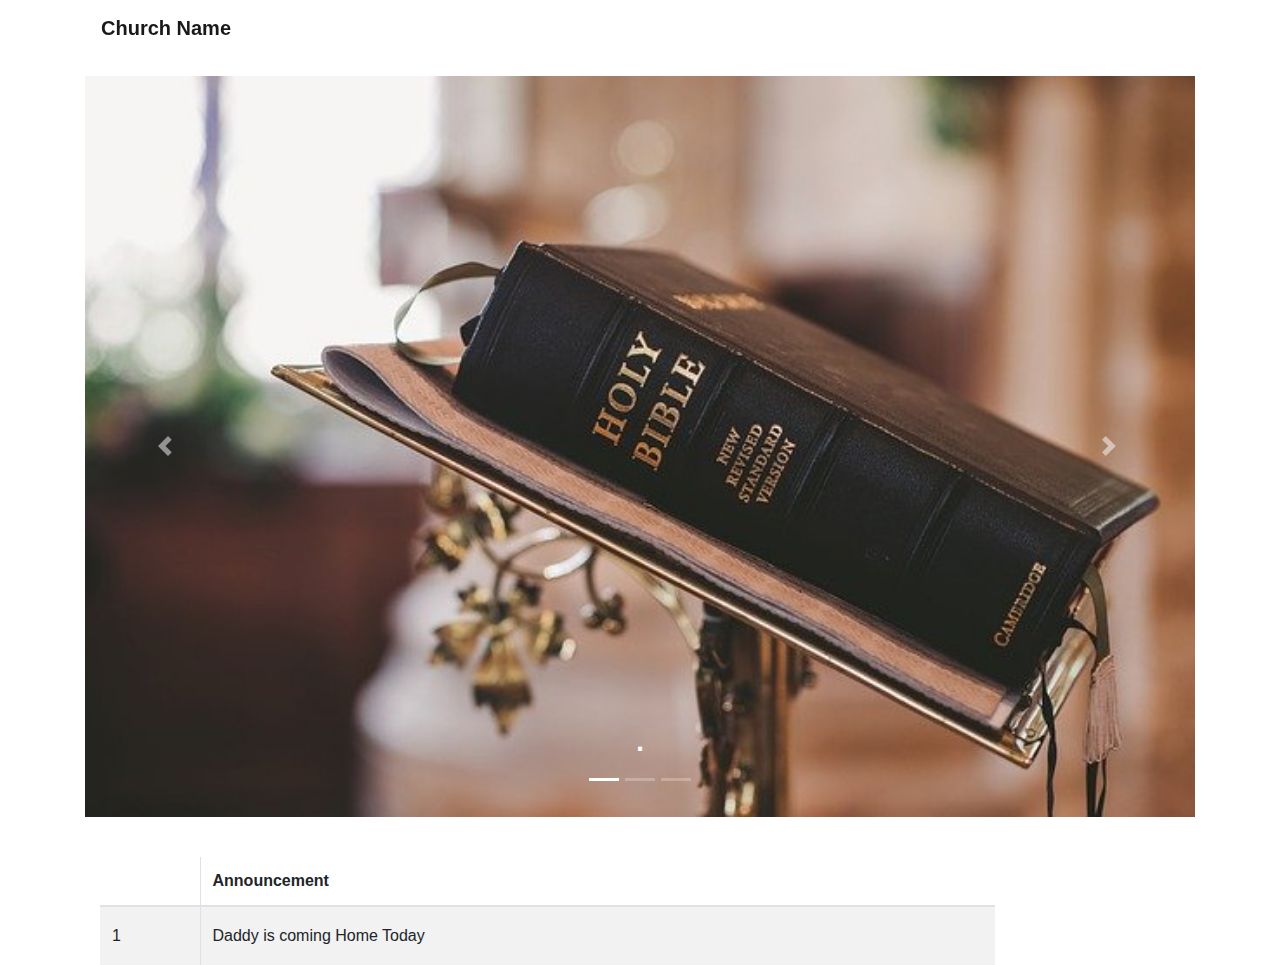
==== index.html @ 1770f2f3 "Mobile Index Design" ====
<!DOCTYPE html>
<html>

<head>
    <meta charset="utf-8">
    <meta name="viewport" content="width=device-width, initial-scale=1.0, shrink-to-fit=no">
    <title>index</title>
    <link rel="stylesheet" href="https://cdnjs.cloudflare.com/ajax/libs/twitter-bootstrap/4.4.1/css/bootstrap.min.css">
    <link rel="stylesheet" href="assets/css/styles.min.css?h=23611350b93e25dff94374a0c5bce2f2">
</head>

<body>
    <div class="container">
        <nav class="navbar navbar-light navbar-expand sticky-top">
            <div class="container-fluid"><a class="navbar-brand flex-grow-1 align-content-center" href="#"><strong>Church Name</strong></a><button data-toggle="collapse" class="navbar-toggler" data-target="#navcol-1"><span class="sr-only">Toggle navigation</span><span class="navbar-toggler-icon"></span></button>
                <div
                    class="collapse navbar-collapse" id="navcol-1">
                    <ul class="nav navbar-nav">
                        <li class="nav-item" role="presentation"></li>
                    </ul>
            </div>
    </div>
    </nav>
    </div>
    <div class="container">
        <!-- Start: Juvi - Push Empty Space 20px -->
        <div class="Push-20">
            <!-- Start: Juvi - Push Empty Space 20px -->
            <div class="Push-20"></div>
            <!-- End: Juvi - Push Empty Space 20px -->
            <h1>Heading</h1>
        </div>
        <!-- End: Juvi - Push Empty Space 20px -->
        <!-- Start: Carousel_Image_Slider --><div id="carouselExampleIndicators" class="carousel slide" data-ride="carousel">
  <ol class="carousel-indicators">
    <li data-target="#carouselExampleIndicators" data-slide-to="0" class="active"></li>
    <li data-target="#carouselExampleIndicators" data-slide-to="1"></li>
    <li data-target="#carouselExampleIndicators" data-slide-to="2"></li>
  </ol>
  <div class="carousel-inner">
    <div class="carousel-item active">
      <img class="d-block w-100" src="assets/img/bible.jpg?h=79b938cd392cb99857c13b83b481fe1d" alt="First slide" style="height: auto; width: 100%;">
        <div class="carousel-caption d-none d-md-block">
            <h1>.</h1>
            <p></p>
        </div>
    </div>
    <div class="carousel-item">
      <img class="d-block w-100" src="assets/img/cross.jpg?h=dc71dc64b8616dc39bc3a8ecc5873201" alt="Second slide" style="height: auto; width: 100%;">        
        <div class="carousel-caption d-none d-md-block">
            <h1>..</h1>
            <p></p>
        </div>
    </div>
    <div class="carousel-item">
      <img class="d-block w-100" src="assets/img/bbb.jpg?h=2eb2c78941f6ffac95a078f307b03b7f" alt="Third slide" style="height: auto; width: 100%;">        
        <div class="carousel-caption d-none d-md-block">
            <h1>...</h1>
            <p></p>
        </div>
    </div>
  </div>
  <a class="carousel-control-prev" href="#carouselExampleIndicators" role="button" data-slide="prev">
    <span class="carousel-control-prev-icon" aria-hidden="true"></span>
    <span class="sr-only">Previous</span>
  </a>
  <a class="carousel-control-next" href="#carouselExampleIndicators" role="button" data-slide="next">
    <span class="carousel-control-next-icon" aria-hidden="true"></span>
    <span class="sr-only">Next</span>
  </a>
</div>

<script src="https://code.jquery.com/jquery-3.2.1.slim.min.js" integrity="sha384-KJ3o2DKtIkvYIK3UENzmM7KCkRr/rE9/Qpg6aAZGJwFDMVNA/GpGFF93hXpG5KkN" crossorigin="anonymous"></script>
  <script src="https://cdnjs.cloudflare.com/ajax/libs/popper.js/1.11.0/umd/popper.min.js" integrity="sha384-b/U6ypiBEHpOf/4+1nzFpr53nxSS+GLCkfwBdFNTxtclqqenISfwAzpKaMNFNmj4" crossorigin="anonymous"></script>
  <script src="https://maxcdn.bootstrapcdn.com/bootstrap/4.0.0-beta/js/bootstrap.min.js" integrity="sha384-h0AbiXch4ZDo7tp9hKZ4TsHbi047NrKGLO3SEJAg45jXxnGIfYzk4Si90RDIqNm1" crossorigin="anonymous"></script>
        <!-- End: Carousel_Image_Slider -->
        <!-- Start: Juvi - Push Empty Space 20px -->
        <div class="Push-20"></div>
        <!-- End: Juvi - Push Empty Space 20px -->
        <!-- Start: Juvi - Push Empty Space 20px -->
        <div class="Push-20"></div>
        <!-- End: Juvi - Push Empty Space 20px -->
        <!-- Start: MUSA_panel-table --><link href="https://cdnjs.cloudflare.com/ajax/libs/font-awesome/4.4.0/css/font-awesome.min.css" rel='stylesheet' type='text/css'>

<div class="container">
    <div class="row">        
    
        <div class="col-md-10 col-md-offset-1">

            <div class="panel panel-default panel-table">
              <div class="panel-heading">
                <div class="row">
                  
                </div>
              </div>
              <div class="panel-body">
                <table class="table table-striped table-bordered table-list">
                  <thead>
                    <tr>
                   
                        <th class="hidden-xs"></th>
                        <th>Announcement</th>
                
                    </tr> 
                  </thead>
                  <tbody>
                          <tr>
                           
                            <td class="hidden-xs">1</td>
                            <td>Daddy is coming Home Today </td>
                         
                          </tr>
                        </tbody>
                </table>
            
              </div>
                    
                  </div>
                </div>
              </div>
 


        <!-- End: MUSA_panel-table -->
    </div>
    <script src="https://cdnjs.cloudflare.com/ajax/libs/jquery/3.4.1/jquery.min.js"></script>
    <script src="https://cdnjs.cloudflare.com/ajax/libs/twitter-bootstrap/4.4.1/js/bootstrap.bundle.min.js"></script>
</body>

</html>
---- assets/css/styles.min.css ----
.carousel-indicators li::after,.carousel-indicators li::before{position:absolute;height:10px;content:"";width:100%;display:inline-block;left:0}.carousel-item-next,.carousel-item-prev{position:absolute;top:0}.carousel-item-next.carousel-item-left,.carousel-item-prev.carousel-item-right{transform:translateX(0)}.active.carousel-item-right,.carousel-item-next{transform:translateX(100%)}.active.carousel-item-left,.carousel-item-prev{transform:translateX(-100%)}.carousel-indicators li::before{top:-10px}.carousel-indicators li::after{bottom:-10px}.carousel{position:relative}.carousel-inner{position:relative;width:100%;overflow:hidden}.carousel-item{position:relative;display:none;align-items:center;width:100%;transition:transform .6s ease;backface-visibility:hidden;perspective:1000px}.Push-20,.carousel-item-next,.carousel-item-prev,.carousel-item.active{display:block}.carousel-control-next,.carousel-control-prev{position:absolute;top:0;bottom:0;display:flex;align-items:center;justify-content:center;width:15%;color:#fff;text-align:center;opacity:.5}.carousel-control-next:focus,.carousel-control-next:hover,.carousel-control-prev:focus,.carousel-control-prev:hover{color:#fff;text-decoration:none;outline:0;opacity:.9}.carousel-control-prev{left:0}.carousel-control-next{right:0}.carousel-control-next-icon,.carousel-control-prev-icon{display:inline-block;width:20px;height:20px;background:center center no-repeat;background-size:100% 100%}.carousel-control-prev-icon{background-image:url("data:image/svg+xml;charset=utf8,%3Csvg xmlns='http://www.w3.org/2000/svg' fill='%23fff' viewBox='0 0 8 8'%3E%3Cpath d='M4 0l-4 4 4 4 1.5-1.5-2.5-2.5 2.5-2.5-1.5-1.5z'/%3E%3C/svg%3E")}.carousel-control-next-icon{background-image:url("data:image/svg+xml;charset=utf8,%3Csvg xmlns='http://www.w3.org/2000/svg' fill='%23fff' viewBox='0 0 8 8'%3E%3Cpath d='M1.5 0l-1.5 1.5 2.5 2.5-2.5 2.5 1.5 1.5 4-4-4-4z'/%3E%3C/svg%3E")}.carousel-indicators{position:absolute;right:0;bottom:10px;left:0;z-index:15;display:flex;justify-content:center;padding-left:0;margin-right:15%;margin-left:15%;list-style:none}.carousel-indicators li{position:relative;flex:0 1 auto;width:30px;height:3px;margin-right:3px;margin-left:3px;text-indent:-999px;background-color:rgba(255,255,255,.5)}.carousel-indicators .active{background-color:#fff}.carousel-caption{position:absolute;right:15%;bottom:20px;left:15%;z-index:10;padding-top:20px;padding-bottom:20px;color:#fff;text-align:center}.clearpadding,.panel-table .panel-body{padding:0}.clearmargin{margin:0}.row-image-txt{background-color:#2a2a2a}.row-image-txt h1,.row-image-txt p{color:#fff}.Push-20{height:20px;clear:both}*{margin:0}.panel-table .panel-body .table-bordered{border-style:none;margin:0}.panel-table .panel-body .table-bordered>thead>tr>th:first-of-type{text-align:center;width:100px}.panel-table .panel-body .table-bordered>tbody>tr>td:last-of-type,.panel-table .panel-body .table-bordered>thead>tr>th:last-of-type{border-right:0}.panel-table .panel-body .table-bordered>tbody>tr>td:first-of-type,.panel-table .panel-body .table-bordered>thead>tr>th:first-of-type{border-left:0}.panel-table .panel-body .table-bordered>tbody>tr:first-of-type>td{border-bottom:0}.panel-table .panel-body .table-bordered>thead>tr:first-of-type>th{border-top:0}.panel-table .panel-footer .pagination{margin:0}.panel-table .panel-footer .col{line-height:34px;height:34px}.panel-table .panel-heading .col h3{line-height:30px;height:30px}.panel-table .panel-body .table-bordered>tbody>tr>td{line-height:34px}.video-container{position:relative;padding-bottom:56.25%;padding-top:0;height:0;overflow:hidden}.video-container embed,.video-container iframe,.video-container object{position:absolute;top:0;left:0;width:100%;height:100%}
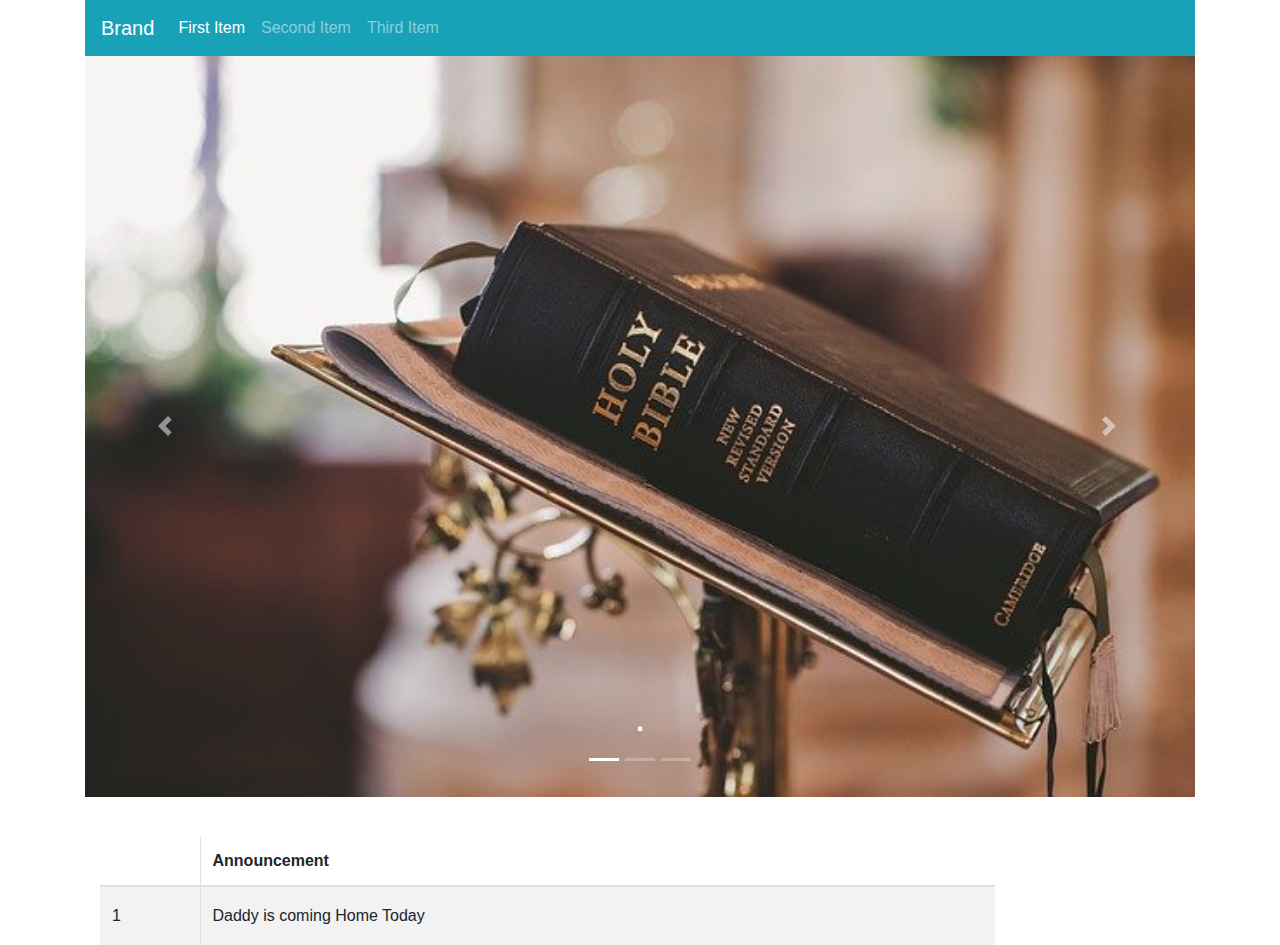
==== commit 18033dc7: "Added Status bar" ====
--- a/index.html
+++ b/index.html
@@ -11,26 +11,18 @@
 
 <body>
     <div class="container">
-        <nav class="navbar navbar-light navbar-expand sticky-top">
-            <div class="container-fluid"><a class="navbar-brand flex-grow-1 align-content-center" href="#"><strong>Church Name</strong></a><button data-toggle="collapse" class="navbar-toggler" data-target="#navcol-1"><span class="sr-only">Toggle navigation</span><span class="navbar-toggler-icon"></span></button>
-                <div
-                    class="collapse navbar-collapse" id="navcol-1">
+        <nav class="navbar navbar-dark navbar-expand bg-info">
+            <div class="container-fluid"><a class="navbar-brand" href="#">Brand</a><button data-toggle="collapse" class="navbar-toggler" data-target="#navcol-1"><span class="sr-only">Toggle navigation</span><span class="navbar-toggler-icon"></span></button>
+                <div class="collapse navbar-collapse"
+                    id="navcol-1">
                     <ul class="nav navbar-nav">
-                        <li class="nav-item" role="presentation"></li>
+                        <li class="nav-item" role="presentation"><a class="nav-link active" href="#">First Item</a></li>
+                        <li class="nav-item" role="presentation"><a class="nav-link" href="#">Second Item</a></li>
+                        <li class="nav-item" role="presentation"><a class="nav-link" href="#">Third Item</a></li>
                     </ul>
+                </div>
             </div>
-    </div>
-    </nav>
-    </div>
-    <div class="container">
-        <!-- Start: Juvi - Push Empty Space 20px -->
-        <div class="Push-20">
-            <!-- Start: Juvi - Push Empty Space 20px -->
-            <div class="Push-20"></div>
-            <!-- End: Juvi - Push Empty Space 20px -->
-            <h1>Heading</h1>
-        </div>
-        <!-- End: Juvi - Push Empty Space 20px -->
+        </nav>
         <!-- Start: Carousel_Image_Slider --><div id="carouselExampleIndicators" class="carousel slide" data-ride="carousel">
   <ol class="carousel-indicators">
     <li data-target="#carouselExampleIndicators" data-slide-to="0" class="active"></li>
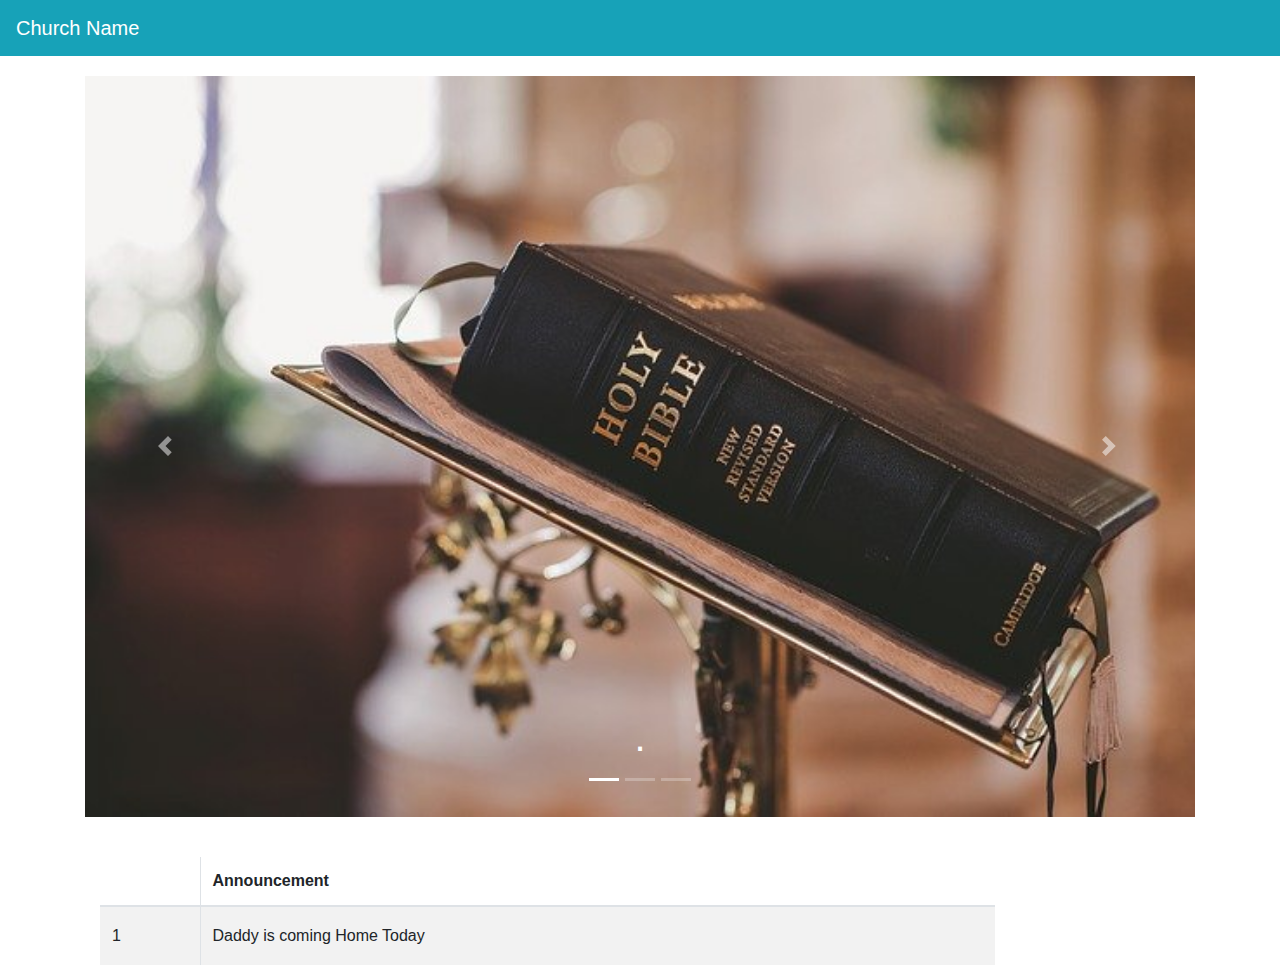
==== commit 4a479087: "Modified the Header and changed the color" ====
--- a/index.html
+++ b/index.html
@@ -10,19 +10,18 @@
 </head>
 
 <body>
+    <nav class="navbar navbar-dark navbar-expand bg-info">
+        <div class="container-fluid"><a class="navbar-brand" href="#">Church Name</a><button data-toggle="collapse" class="navbar-toggler" data-target="#navcol-1"><span class="sr-only">Toggle navigation</span><span class="navbar-toggler-icon"></span></button>
+            <div class="collapse navbar-collapse"
+                id="navcol-1">
+                <ul class="nav navbar-nav"></ul>
+            </div>
+        </div>
+    </nav>
     <div class="container">
-        <nav class="navbar navbar-dark navbar-expand bg-info">
-            <div class="container-fluid"><a class="navbar-brand" href="#">Brand</a><button data-toggle="collapse" class="navbar-toggler" data-target="#navcol-1"><span class="sr-only">Toggle navigation</span><span class="navbar-toggler-icon"></span></button>
-                <div class="collapse navbar-collapse"
-                    id="navcol-1">
-                    <ul class="nav navbar-nav">
-                        <li class="nav-item" role="presentation"><a class="nav-link active" href="#">First Item</a></li>
-                        <li class="nav-item" role="presentation"><a class="nav-link" href="#">Second Item</a></li>
-                        <li class="nav-item" role="presentation"><a class="nav-link" href="#">Third Item</a></li>
-                    </ul>
-                </div>
-            </div>
-        </nav>
+        <!-- Start: Juvi - Push Empty Space 20px -->
+        <div class="Push-20"></div>
+        <!-- End: Juvi - Push Empty Space 20px -->
         <!-- Start: Carousel_Image_Slider --><div id="carouselExampleIndicators" class="carousel slide" data-ride="carousel">
   <ol class="carousel-indicators">
     <li data-target="#carouselExampleIndicators" data-slide-to="0" class="active"></li>
